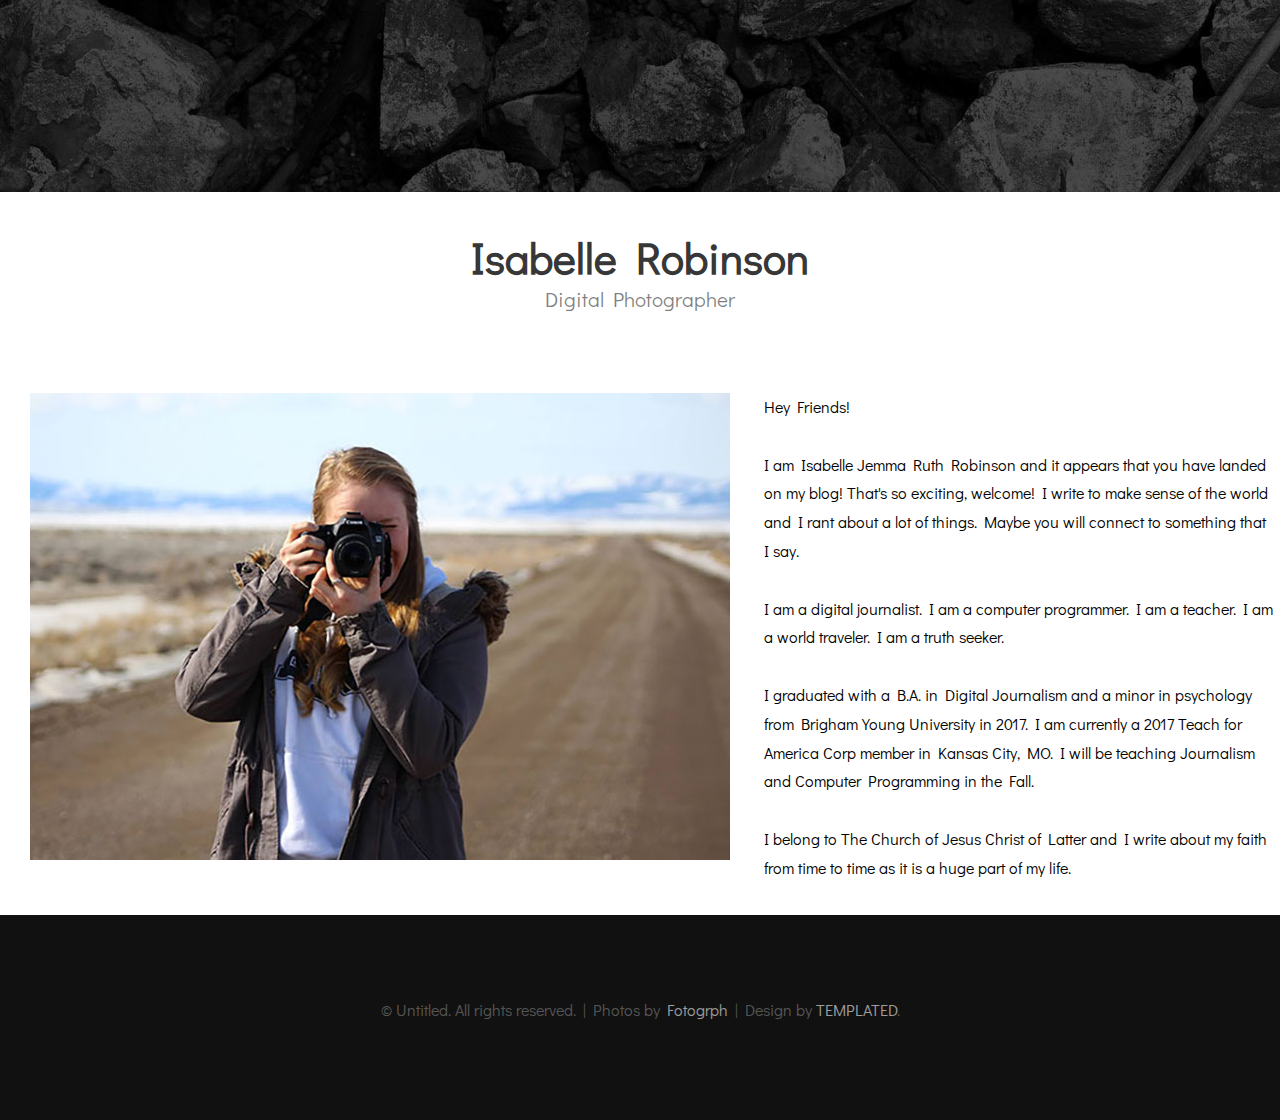
==== about_us.html @ c93dc363 "Create the About Me page" ====
<html xmlns="http://www.w3.org/1999/xhtml">
<head>
<meta http-equiv="Content-Type" content="text/html; charset=utf-8" />
<title></title>
<meta name="keywords" content="" />
<meta name="description" content="" />
<link href="http://fonts.googleapis.com/css?family=Didact+Gothic" rel="stylesheet" />
<link href="about_us.css" rel="stylesheet" type="text/css" media="all" />
<link href="fonts.css" rel="stylesheet" type="text/css" media="all" />

<!--[if IE 6]><link href="default_ie6.css" rel="stylesheet" type="text/css" /><![endif]-->

</head>
<body>
<div id="header-wrapper">
	<div id="header" class="container">
		<div id="logo">
			<h1><a href="#">KC Photog</a></h1>
		</div>
		<div id="menu">
			<ul>
				<li><a href="#" accesskey="1" title="">Homepage</a></li>
				<li><a href="#" accesskey="2" title="">Our Clients</a></li>
				<li class="active"><a href="#" accesskey="3" title="">About Me</a></li>
				<li><a href="#" accesskey="4" title="">Careers</a></li>
				<li><a href="#" accesskey="5" title="">Contact Us</a></li>
			</ul>
		</div>
	</div>
</div>
<div id="wrapper"> //wrapper gives the background the white color
	<div id="three-column" class="container">
		<div class="title">
			<h2>Isabelle Robinson</h2>
			<span class="byline">Digital Photographer</span>
		</div>
	</div>
</div>
<div id="wrapper" >
  <img class="intro-photo" src="./images/Profile-image.jpg" alt="photography selfie">
  <p class="personal"> Hey Friends! <br><br>
  I am Isabelle Jemma Ruth Robinson and it appears that you have landed on my blog! That's so exciting, welcome! I write to make sense of the world and I rant about a lot of things. Maybe you will connect to something that I say. <br><br>
  I am a digital journalist. I am a computer programmer. I am a teacher. I am a world traveler. I am a truth seeker.<br><br>
  I graduated with a B.A. in Digital Journalism and a minor in psychology from Brigham Young University in 2017. I am currently a 2017 Teach for America Corp member in Kansas City, MO. I will be teaching Journalism and Computer Programming in the Fall. <br><br>
  I belong to The Church of Jesus Christ of Latter and I write about my faith from time to time as it is a huge part of my life. <br> </p>
</div>

<div id="copyright" class="container">
	<p>&copy; Untitled. All rights reserved. | Photos by <a href="http://fotogrph.com/">Fotogrph</a> | Design by <a href="http://templated.co" rel="nofollow">TEMPLATED</a>.</p>
</div>
</body>
</html>
---- about_us.css ----
html, body
{
  height: 100%;
}

body
{
  margin: 0px;
  padding: 0px;
  background: #111111;
  font-family: 'Didact Gothic', sans-serif;
  font-size: 12pt;
  font-weight: 200;
  color: #FFF;
}


h1, h2, h3
{
  margin: 0;
  padding: 0;
}

p, ol, ul
{
  margin-top: 0;
}

ol, ul
{
  padding: 0;
  list-style: none;
}

p
{
  line-height: 180%;
}

strong
{
}

a
{
  color: #ee0000;
}

a:hover
{
  text-decoration: none;
}

.container
{
  overflow: hidden;
  margin: 0em auto;
  width: 1200px;
}

/*********************************************************************************/
/* Image Style                                                                   */
/*********************************************************************************/

.image
{
  display: inline-block;
}

.image img
{
  display: block;
  width: 100%;
}

.image-full
{
  display: block;
  width: 100%;
  margin: 0 0 2em 0;
}

.image-left
{
  float: left;
  margin: 0 2em 2em 0;
}

.image-centered
{
  display: block;
  margin: 0 0 2em 0;
}

.image-centered img
{
  margin: 0 auto;
  width: auto;
}

/*********************************************************************************/
/* List Styles                                                                   */
/*********************************************************************************/

ul.style1
{
}


/*********************************************************************************/
/* Social Icon Styles                                                            */
/*********************************************************************************/

ul.contact
{
  margin: 0;
  padding: 2em 0em 0em 0em;
  list-style: none;
}

ul.contact li
{
  display: inline-block;
  padding: 0em 0.30em;
  font-size: 1em;
}

ul.contact li span
{
  display: none;
  margin: 0;
  padding: 0;
}

ul.contact li a
{
  color: #FFF;
}

ul.contact li a:before
{
  display: inline-block;
  background: #3f3f3f;
  width: 40px;
  height: 40px;
  line-height: 40px;
  border-radius: 20px;
  text-align: center;
  color: #FFFFFF;
}

ul.contact li a.icon-twitter:before { background: #2DAAE4; }
ul.contact li a.icon-facebook:before { background: #39599F; }
ul.contact li a.icon-dribbble:before { background: #C4376B;	}
ul.contact li a.icon-tumblr:before { background: #31516A; }
ul.contact li a.icon-rss:before { background: #F2600B; }

/*********************************************************************************/
/* Button Style                                                                  */
/*********************************************************************************/

.button
{
  display: inline-block;
  padding: 1em 2em 1em 2em;
  letter-spacing: 0.10em;
  margin-top: 2em;
  padding: 1.40em 3em;
  border: 2px solid rgba(255,255,255,1);
  border-radius: 6px;
  text-decoration: none;
  font-weight: 700;
  font-size: 1em;
  color: #FFF;
}

.button-alt
{
  padding: 1em 2em;
  border-color: rgba(0,0,0,.8);
  color: rgba(0,0,0,.8);
}

/*********************************************************************************/
/* 4-column                                                                      */
/*********************************************************************************/

.box1,
.box2,
.box3,
.box4
{
  width: 235px;
}

.box1,
.box2,
.box3,
{
  float: left;
  margin-right: 20px;
}

.box4
{
  float: right;
}

/*********************************************************************************/
/* 3-column                                                                      */
/*********************************************************************************/

.boxA,
.boxB,
.boxC
{
  width: 384px;
}

.boxA,
.boxB
{
  float: left;
  margin-right: 20px;
}

.boxC
{
  float: right;
}

/*********************************************************************************/
/* 2-column                                                                      */
/*********************************************************************************/

.tbox1,
.tbox2
{
  width: 575px;
}

.tbox1
{
  float: left;
}

.tbox2
{
  float: right;
}


/*********************************************************************************/
/* Heading Titles                                                                */
/*********************************************************************************/

.title
{
  margin-bottom: 3em;
}

.title h2
{
  font-size: 2.7em;
}

.title .byline
{
  font-size: 1.3em;
  color: rgba(255,255,255,0.60);
}

/*********************************************************************************/
/* Header                                                                        */
/*********************************************************************************/

#wrapper
{
  position: relative;
  padding: 1em 0em 1em 0em;
  background: #FFF;
}

/*********************************************************************************/
/* Header                                                                        */
/*********************************************************************************/

#header-wrapper
{
  position: relative;
  padding: 5em 0em 5em 0em;
  background: #111111 url(images/header-bg.jpg) no-repeat center;
  background-size: cover;
}

#header
{
  position: relative;
  padding: 1em 0em;
}

.intro-photo {

  margin-left: 30px;
  display: inline-block;
}

.personal {
  color: black;
  text-align: left;
  display: inline-block;
  width: 40%;
  margin-left: 30px;
  vertical-align: top;
}
/*********************************************************************************/
/* Logo                                                                          */
/*********************************************************************************/

#logo
{
  position: absolute;
  top: 3.6em;
  left: 0;
}

#logo h1
{
  font-size: 2.6em;
  color: #79C255;
}

#logo a
{
  text-decoration: none;
  color: rgba(255,255,255,1);
}

/*********************************************************************************/
/* Menu                                                                          */
/*********************************************************************************/

#menu
{
  position: absolute;
  top: 4.5em;
  right: 0;
}

#menu ul
{
  display: inline-block;
}

#menu li
{
  display: block;
  float: left;
  text-align: center;
}

#menu li a, #menu li span
{
  padding: 1em 1.5em;
  letter-spacing: 1px;
  text-decoration: none;
  text-transform: uppercase;
  font-size: 0.8em;
  color: rgba(255,255,255,0.80);
}

#menu li:hover a, #menu li.active a, #menu li.active span
{
}

#menu .active a
{
  border: 2px solid rgba(255,255,255,1);
  border-radius: 6px;
  color: rgba(255,255,255,1);
}

#menu .icon
{
}

/*********************************************************************************/
/* Banner                                                                        */
/*********************************************************************************/

#banner
{
  padding-top: 10em;
  text-align: center;
}

#banner .title h2
{
  font-size: 4em;
}

#banner .title .byline
{
  font-size: 2em;
}

#banner .button
{
  margin-top: 2em;
  padding: 1.40em 3em;
  border: 2px solid rgba(255,255,255,1);
  border-radius: 6px;
  font-weight: 700;
  font-size: 1em;

}

/*********************************************************************************/
/* Page                                                                          */
/*********************************************************************************/

#page
{
}

/*********************************************************************************/
/* Content                                                                       */
/*********************************************************************************/

#content
{
}

/*********************************************************************************/
/* Sidebar                                                                       */
/*********************************************************************************/

#sidebar
{
}

/*********************************************************************************/
/* Footer                                                                        */
/*********************************************************************************/

#footer
{
}

/*********************************************************************************/
/* Copyright                                                                     */
/*********************************************************************************/

#copyright
{
  overflow: hidden;
  padding: 5em 0em;
  border-top: 1px solid rgba(0,0,0,0.08);
}

#copyright p
{
  text-align: center;
  font-size: 1em;
  color: rgba(255,255,255,0.3);
}

#copyright a
{
  text-decoration: none;
  color: rgba(255,255,255,0.6);
}


/*********************************************************************************/
/* Welcome                                                                       */
/*********************************************************************************/

#welcome
{
  position: relative;
  padding: 7em 0em 7em 0em;
  background: #111111 url(images/header-bg.png) no-repeat center;
  background-size: cover;
  text-align: center;
}

#welcome .container
{
  width: 1000px;
  padding: 0px 100px;
  color: rgba(255,255,255,0.8);
}

#welcome a
{
  color: rgba(255,255,255,1);
}


/*********************************************************************************/
/* Extra                                                                         */
/*********************************************************************************/

#three-column
{
  text-align: center;
  color: rgba(0,0,0,0.6);
}

#three-column .fa
{
  display: block;
  padding: 1em 0em;
  color: rgba(0,0,0,1);
  font-size: 2em;
}

#three-column .title h2
{
  font-weight: bold;
  color: rgba(0,0,0,0.8);
}

#three-column .title .byline
{
  text-align: center;
  color: rgba(0,0,0,.5);
}
---- fonts.css ----
@charset 'UTF-8';

@font-face{font-family:'FontAwesome';src:url('font/fontawesome-webfont.eot?v=4.0.1');src:url('font/fontawesome-webfont.eot?#iefix&v=4.0.1') format('embedded-opentype'),url('font/fontawesome-webfont.woff?v=4.0.1') format('woff'),url('font/fontawesome-webfont.ttf?v=4.0.1') format('truetype'),url('font/fontawesome-webfont.svg?v=4.0.1#fontawesomeregular') format('svg');font-weight:normal;font-style:normal}

/*********************************************************************************/
/* Icons                                                                         */
/* Powered by Font Awesome by Dave Gandy | http://fontawesome.io                 */
/* Licensed under the SIL OFL 1.1 (font), MIT (CSS)                              */
/*********************************************************************************/

	.fa
	{
		text-decoration: none;
	}

		.fa:before
		{
			display:inline-block;
			font-family: FontAwesome;
			font-size: 1.25em;
			text-decoration: none;
			font-style: normal;
			font-weight: normal;
			line-height: 1;
			-webkit-font-smoothing:antialiased;
			-moz-osx-font-smoothing:grayscale;
		}

		.fa-lg{font-size:1.3333333333333333em;line-height:.75em;vertical-align:-15%}
		.fa-2x{font-size:2em}
		.fa-3x{font-size:3em}
		.fa-4x{font-size:4em}
		.fa-5x{font-size:5em}
		.fa-fw{width:1.2857142857142858em;text-align:center}
		.fa-ul{padding-left:0;margin-left:2.142857142857143em;list-style-type:none}.fa-ul>li{position:relative}
		.fa-li{position:absolute;left:-2.142857142857143em;width:2.142857142857143em;top:.14285714285714285em;text-align:center}.fa-li.fa-lg{left:-1.8571428571428572em}
		.fa-border{padding:.2em .25em .15em;border:solid .08em #eee;border-radius:.1em}
		.pull-right{float:right}
		.pull-left{float:left}
		.fa.pull-left{margin-right:.3em}
		.fa.pull-right{margin-left:.3em}
		.fa-spin{-webkit-animation:spin 2s infinite linear;-moz-animation:spin 2s infinite linear;-o-animation:spin 2s infinite linear;animation:spin 2s infinite linear}
		@-moz-keyframes spin{0%{-moz-transform:rotate(0deg)} 100%{-moz-transform:rotate(359deg)}}@-webkit-keyframes spin{0%{-webkit-transform:rotate(0deg)} 100%{-webkit-transform:rotate(359deg)}}@-o-keyframes spin{0%{-o-transform:rotate(0deg)} 100%{-o-transform:rotate(359deg)}}@-ms-keyframes spin{0%{-ms-transform:rotate(0deg)} 100%{-ms-transform:rotate(359deg)}}@keyframes spin{0%{transform:rotate(0deg)} 100%{transform:rotate(359deg)}}.fa-rotate-90{filter:progid:DXImageTransform.Microsoft.BasicImage(rotation=1);-webkit-transform:rotate(90deg);-moz-transform:rotate(90deg);-ms-transform:rotate(90deg);-o-transform:rotate(90deg);transform:rotate(90deg)}
		.fa-rotate-180{filter:progid:DXImageTransform.Microsoft.BasicImage(rotation=2);-webkit-transform:rotate(180deg);-moz-transform:rotate(180deg);-ms-transform:rotate(180deg);-o-transform:rotate(180deg);transform:rotate(180deg)}
		.fa-rotate-270{filter:progid:DXImageTransform.Microsoft.BasicImage(rotation=3);-webkit-transform:rotate(270deg);-moz-transform:rotate(270deg);-ms-transform:rotate(270deg);-o-transform:rotate(270deg);transform:rotate(270deg)}
		.fa-flip-horizontal{filter:progid:DXImageTransform.Microsoft.BasicImage(rotation=0, mirror=1);-webkit-transform:scale(-1, 1);-moz-transform:scale(-1, 1);-ms-transform:scale(-1, 1);-o-transform:scale(-1, 1);transform:scale(-1, 1)}
		.fa-flip-vertical{filter:progid:DXImageTransform.Microsoft.BasicImage(rotation=2, mirror=1);-webkit-transform:scale(1, -1);-moz-transform:scale(1, -1);-ms-transform:scale(1, -1);-o-transform:scale(1, -1);transform:scale(1, -1)}
		.fa-stack{position:relative;display:inline-block;width:2em;height:2em;line-height:2em;vertical-align:middle}
		.fa-stack-1x,.fa-stack-2x{position:absolute;left:0;width:100%;text-align:center}
		.fa-stack-1x{line-height:inherit}
		.fa-stack-2x{font-size:2em}
		.fa-inverse{color:#fff}
		.fa-glass:before{content:"\f000"}
		.fa-music:before{content:"\f001"}
		.fa-search:before{content:"\f002"}
		.fa-envelope-o:before{content:"\f003"}
		.fa-heart:before{content:"\f004"}
		.fa-star:before{content:"\f005"}
		.fa-star-o:before{content:"\f006"}
		.fa-user:before{content:"\f007"}
		.fa-film:before{content:"\f008"}
		.fa-th-large:before{content:"\f009"}
		.fa-th:before{content:"\f00a"}
		.fa-th-list:before{content:"\f00b"}
		.fa-check:before{content:"\f00c"}
		.fa-times:before{content:"\f00d"}
		.fa-search-plus:before{content:"\f00e"}
		.fa-search-minus:before{content:"\f010"}
		.fa-power-off:before{content:"\f011"}
		.fa-signal:before{content:"\f012"}
		.fa-gear:before,.fa-cog:before{content:"\f013"}
		.fa-trash-o:before{content:"\f014"}
		.fa-home:before{content:"\f015"}
		.fa-file-o:before{content:"\f016"}
		.fa-clock-o:before{content:"\f017"}
		.fa-road:before{content:"\f018"}
		.fa-download:before{content:"\f019"}
		.fa-arrow-circle-o-down:before{content:"\f01a"}
		.fa-arrow-circle-o-up:before{content:"\f01b"}
		.fa-inbox:before{content:"\f01c"}
		.fa-play-circle-o:before{content:"\f01d"}
		.fa-rotate-right:before,.fa-repeat:before{content:"\f01e"}
		.fa-refresh:before{content:"\f021"}
		.fa-list-alt:before{content:"\f022"}
		.fa-lock:before{content:"\f023"}
		.fa-flag:before{content:"\f024"}
		.fa-headphones:before{content:"\f025"}
		.fa-volume-off:before{content:"\f026"}
		.fa-volume-down:before{content:"\f027"}
		.fa-volume-up:before{content:"\f028"}
		.fa-qrcode:before{content:"\f029"}
		.fa-barcode:before{content:"\f02a"}
		.fa-tag:before{content:"\f02b"}
		.fa-tags:before{content:"\f02c"}
		.fa-book:before{content:"\f02d"}
		.fa-bookmark:before{content:"\f02e"}
		.fa-print:before{content:"\f02f"}
		.fa-camera:before{content:"\f030"}
		.fa-font:before{content:"\f031"}
		.fa-bold:before{content:"\f032"}
		.fa-italic:before{content:"\f033"}
		.fa-text-height:before{content:"\f034"}
		.fa-text-width:before{content:"\f035"}
		.fa-align-left:before{content:"\f036"}
		.fa-align-center:before{content:"\f037"}
		.fa-align-right:before{content:"\f038"}
		.fa-align-justify:before{content:"\f039"}
		.fa-list:before{content:"\f03a"}
		.fa-dedent:before,.fa-outdent:before{content:"\f03b"}
		.fa-indent:before{content:"\f03c"}
		.fa-video-camera:before{content:"\f03d"}
		.fa-picture-o:before{content:"\f03e"}
		.fa-pencil:before{content:"\f040"}
		.fa-map-marker:before{content:"\f041"}
		.fa-adjust:before{content:"\f042"}
		.fa-tint:before{content:"\f043"}
		.fa-edit:before,.fa-pencil-square-o:before{content:"\f044"}
		.fa-share-square-o:before{content:"\f045"}
		.fa-check-square-o:before{content:"\f046"}
		.fa-move:before{content:"\f047"}
		.fa-step-backward:before{content:"\f048"}
		.fa-fast-backward:before{content:"\f049"}
		.fa-backward:before{content:"\f04a"}
		.fa-play:before{content:"\f04b"}
		.fa-pause:before{content:"\f04c"}
		.fa-stop:before{content:"\f04d"}
		.fa-forward:before{content:"\f04e"}
		.fa-fast-forward:before{content:"\f050"}
		.fa-step-forward:before{content:"\f051"}
		.fa-eject:before{content:"\f052"}
		.fa-chevron-left:before{content:"\f053"}
		.fa-chevron-right:before{content:"\f054"}
		.fa-plus-circle:before{content:"\f055"}
		.fa-minus-circle:before{content:"\f056"}
		.fa-times-circle:before{content:"\f057"}
		.fa-check-circle:before{content:"\f058"}
		.fa-question-circle:before{content:"\f059"}
		.fa-info-circle:before{content:"\f05a"}
		.fa-crosshairs:before{content:"\f05b"}
		.fa-times-circle-o:before{content:"\f05c"}
		.fa-check-circle-o:before{content:"\f05d"}
		.fa-ban:before{content:"\f05e"}
		.fa-arrow-left:before{content:"\f060"}
		.fa-arrow-right:before{content:"\f061"}
		.fa-arrow-up:before{content:"\f062"}
		.fa-arrow-down:before{content:"\f063"}
		.fa-mail-forward:before,.fa-share:before{content:"\f064"}
		.fa-resize-full:before{content:"\f065"}
		.fa-resize-small:before{content:"\f066"}
		.fa-plus:before{content:"\f067"}
		.fa-minus:before{content:"\f068"}
		.fa-asterisk:before{content:"\f069"}
		.fa-exclamation-circle:before{content:"\f06a"}
		.fa-gift:before{content:"\f06b"}
		.fa-leaf:before{content:"\f06c"}
		.fa-fire:before{content:"\f06d"}
		.fa-eye:before{content:"\f06e"}
		.fa-eye-slash:before{content:"\f070"}
		.fa-warning:before,.fa-exclamation-triangle:before{content:"\f071"}
		.fa-plane:before{content:"\f072"}
		.fa-calendar:before{content:"\f073"}
		.fa-random:before{content:"\f074"}
		.fa-comment:before{content:"\f075"}
		.fa-magnet:before{content:"\f076"}
		.fa-chevron-up:before{content:"\f077"}
		.fa-chevron-down:before{content:"\f078"}
		.fa-retweet:before{content:"\f079"}
		.fa-shopping-cart:before{content:"\f07a"}
		.fa-folder:before{content:"\f07b"}
		.fa-folder-open:before{content:"\f07c"}
		.fa-resize-vertical:before{content:"\f07d"}
		.fa-resize-horizontal:before{content:"\f07e"}
		.fa-bar-chart-o:before{content:"\f080"}
		.fa-twitter-square:before{content:"\f081"}
		.fa-facebook-square:before{content:"\f082"}
		.fa-camera-retro:before{content:"\f083"}
		.fa-key:before{content:"\f084"}
		.fa-gears:before,.fa-cogs:before{content:"\f085"}
		.fa-comments:before{content:"\f086"}
		.fa-thumbs-o-up:before{content:"\f087"}
		.fa-thumbs-o-down:before{content:"\f088"}
		.fa-star-half:before{content:"\f089"}
		.fa-heart-o:before{content:"\f08a"}
		.fa-sign-out:before{content:"\f08b"}
		.fa-linkedin-square:before{content:"\f08c"}
		.fa-thumb-tack:before{content:"\f08d"}
		.fa-external-link:before{content:"\f08e"}
		.fa-sign-in:before{content:"\f090"}
		.fa-trophy:before{content:"\f091"}
		.fa-github-square:before{content:"\f092"}
		.fa-upload:before{content:"\f093"}
		.fa-lemon-o:before{content:"\f094"}
		.fa-phone:before{content:"\f095"}
		.fa-square-o:before{content:"\f096"}
		.fa-bookmark-o:before{content:"\f097"}
		.fa-phone-square:before{content:"\f098"}
		.fa-twitter:before{content:"\f099"}
		.fa-facebook:before{content:"\f09a"}
		.fa-github:before{content:"\f09b"}
		.fa-unlock:before{content:"\f09c"}
		.fa-credit-card:before{content:"\f09d"}
		.fa-rss:before{content:"\f09e"}
		.fa-hdd-o:before{content:"\f0a0"}
		.fa-bullhorn:before{content:"\f0a1"}
		.fa-bell:before{content:"\f0f3"}
		.fa-certificate:before{content:"\f0a3"}
		.fa-hand-o-right:before{content:"\f0a4"}
		.fa-hand-o-left:before{content:"\f0a5"}
		.fa-hand-o-up:before{content:"\f0a6"}
		.fa-hand-o-down:before{content:"\f0a7"}
		.fa-arrow-circle-left:before{content:"\f0a8"}
		.fa-arrow-circle-right:before{content:"\f0a9"}
		.fa-arrow-circle-up:before{content:"\f0aa"}
		.fa-arrow-circle-down:before{content:"\f0ab"}
		.fa-globe:before{content:"\f0ac"}
		.fa-wrench:before{content:"\f0ad"}
		.fa-tasks:before{content:"\f0ae"}
		.fa-filter:before{content:"\f0b0"}
		.fa-briefcase:before{content:"\f0b1"}
		.fa-fullscreen:before{content:"\f0b2"}
		.fa-group:before{content:"\f0c0"}
		.fa-chain:before,.fa-link:before{content:"\f0c1"}
		.fa-cloud:before{content:"\f0c2"}
		.fa-flask:before{content:"\f0c3"}
		.fa-cut:before,.fa-scissors:before{content:"\f0c4"}
		.fa-copy:before,.fa-files-o:before{content:"\f0c5"}
		.fa-paperclip:before{content:"\f0c6"}
		.fa-save:before,.fa-floppy-o:before{content:"\f0c7"}
		.fa-square:before{content:"\f0c8"}
		.fa-reorder:before{content:"\f0c9"}
		.fa-list-ul:before{content:"\f0ca"}
		.fa-list-ol:before{content:"\f0cb"}
		.fa-strikethrough:before{content:"\f0cc"}
		.fa-underline:before{content:"\f0cd"}
		.fa-table:before{content:"\f0ce"}
		.fa-magic:before{content:"\f0d0"}
		.fa-truck:before{content:"\f0d1"}
		.fa-pinterest:before{content:"\f0d2"}
		.fa-pinterest-square:before{content:"\f0d3"}
		.fa-google-plus-square:before{content:"\f0d4"}
		.fa-google-plus:before{content:"\f0d5"}
		.fa-money:before{content:"\f0d6"}
		.fa-caret-down:before{content:"\f0d7"}
		.fa-caret-up:before{content:"\f0d8"}
		.fa-caret-left:before{content:"\f0d9"}
		.fa-caret-right:before{content:"\f0da"}
		.fa-columns:before{content:"\f0db"}
		.fa-unsorted:before,.fa-sort:before{content:"\f0dc"}
		.fa-sort-down:before,.fa-sort-asc:before{content:"\f0dd"}
		.fa-sort-up:before,.fa-sort-desc:before{content:"\f0de"}
		.fa-envelope:before{content:"\f0e0"}
		.fa-linkedin:before{content:"\f0e1"}
		.fa-rotate-left:before,.fa-undo:before{content:"\f0e2"}
		.fa-legal:before,.fa-gavel:before{content:"\f0e3"}
		.fa-dashboard:before,.fa-tachometer:before{content:"\f0e4"}
		.fa-comment-o:before{content:"\f0e5"}
		.fa-comments-o:before{content:"\f0e6"}
		.fa-flash:before,.fa-bolt:before{content:"\f0e7"}
		.fa-sitemap:before{content:"\f0e8"}
		.fa-umbrella:before{content:"\f0e9"}
		.fa-paste:before,.fa-clipboard:before{content:"\f0ea"}
		.fa-lightbulb-o:before{content:"\f0eb"}
		.fa-exchange:before{content:"\f0ec"}
		.fa-cloud-download:before{content:"\f0ed"}
		.fa-cloud-upload:before{content:"\f0ee"}
		.fa-user-md:before{content:"\f0f0"}
		.fa-stethoscope:before{content:"\f0f1"}
		.fa-suitcase:before{content:"\f0f2"}
		.fa-bell-o:before{content:"\f0a2"}
		.fa-coffee:before{content:"\f0f4"}
		.fa-cutlery:before{content:"\f0f5"}
		.fa-file-text-o:before{content:"\f0f6"}
		.fa-building:before{content:"\f0f7"}
		.fa-hospital:before{content:"\f0f8"}
		.fa-ambulance:before{content:"\f0f9"}
		.fa-medkit:before{content:"\f0fa"}
		.fa-fighter-jet:before{content:"\f0fb"}
		.fa-beer:before{content:"\f0fc"}
		.fa-h-square:before{content:"\f0fd"}
		.fa-plus-square:before{content:"\f0fe"}
		.fa-angle-double-left:before{content:"\f100"}
		.fa-angle-double-right:before{content:"\f101"}
		.fa-angle-double-up:before{content:"\f102"}
		.fa-angle-double-down:before{content:"\f103"}
		.fa-angle-left:before{content:"\f104"}
		.fa-angle-right:before{content:"\f105"}
		.fa-angle-up:before{content:"\f106"}
		.fa-angle-down:before{content:"\f107"}
		.fa-desktop:before{content:"\f108"}
		.fa-laptop:before{content:"\f109"}
		.fa-tablet:before{content:"\f10a"}
		.fa-mobile-phone:before,.fa-mobile:before{content:"\f10b"}
		.fa-circle-o:before{content:"\f10c"}
		.fa-quote-left:before{content:"\f10d"}
		.fa-quote-right:before{content:"\f10e"}
		.fa-spinner:before{content:"\f110"}
		.fa-circle:before{content:"\f111"}
		.fa-mail-reply:before,.fa-reply:before{content:"\f112"}
		.fa-github-alt:before{content:"\f113"}
		.fa-folder-o:before{content:"\f114"}
		.fa-folder-open-o:before{content:"\f115"}
		.fa-expand-o:before{content:"\f116"}
		.fa-collapse-o:before{content:"\f117"}
		.fa-smile-o:before{content:"\f118"}
		.fa-frown-o:before{content:"\f119"}
		.fa-meh-o:before{content:"\f11a"}
		.fa-gamepad:before{content:"\f11b"}
		.fa-keyboard-o:before{content:"\f11c"}
		.fa-flag-o:before{content:"\f11d"}
		.fa-flag-checkered:before{content:"\f11e"}
		.fa-terminal:before{content:"\f120"}
		.fa-code:before{content:"\f121"}
		.fa-reply-all:before{content:"\f122"}
		.fa-mail-reply-all:before{content:"\f122"}
		.fa-star-half-empty:before,.fa-star-half-full:before,.fa-star-half-o:before{content:"\f123"}
		.fa-location-arrow:before{content:"\f124"}
		.fa-crop:before{content:"\f125"}
		.fa-code-fork:before{content:"\f126"}
		.fa-unlink:before,.fa-chain-broken:before{content:"\f127"}
		.fa-question:before{content:"\f128"}
		.fa-info:before{content:"\f129"}
		.fa-exclamation:before{content:"\f12a"}
		.fa-superscript:before{content:"\f12b"}
		.fa-subscript:before{content:"\f12c"}
		.fa-eraser:before{content:"\f12d"}
		.fa-puzzle-piece:before{content:"\f12e"}
		.fa-microphone:before{content:"\f130"}
		.fa-microphone-slash:before{content:"\f131"}
		.fa-shield:before{content:"\f132"}
		.fa-calendar-o:before{content:"\f133"}
		.fa-fire-extinguisher:before{content:"\f134"}
		.fa-rocket:before{content:"\f135"}
		.fa-maxcdn:before{content:"\f136"}
		.fa-chevron-circle-left:before{content:"\f137"}
		.fa-chevron-circle-right:before{content:"\f138"}
		.fa-chevron-circle-up:before{content:"\f139"}
		.fa-chevron-circle-down:before{content:"\f13a"}
		.fa-html5:before{content:"\f13b"}
		.fa-css3:before{content:"\f13c"}
		.fa-anchor:before{content:"\f13d"}
		.fa-unlock-o:before{content:"\f13e"}
		.fa-bullseye:before{content:"\f140"}
		.fa-ellipsis-horizontal:before{content:"\f141"}
		.fa-ellipsis-vertical:before{content:"\f142"}
		.fa-rss-square:before{content:"\f143"}
		.fa-play-circle:before{content:"\f144"}
		.fa-ticket:before{content:"\f145"}
		.fa-minus-square:before{content:"\f146"}
		.fa-minus-square-o:before{content:"\f147"}
		.fa-level-up:before{content:"\f148"}
		.fa-level-down:before{content:"\f149"}
		.fa-check-square:before{content:"\f14a"}
		.fa-pencil-square:before{content:"\f14b"}
		.fa-external-link-square:before{content:"\f14c"}
		.fa-share-square:before{content:"\f14d"}
		.fa-compass:before{content:"\f14e"}
		.fa-toggle-down:before,.fa-caret-square-o-down:before{content:"\f150"}
		.fa-toggle-up:before,.fa-caret-square-o-up:before{content:"\f151"}
		.fa-toggle-right:before,.fa-caret-square-o-right:before{content:"\f152"}
		.fa-euro:before,.fa-eur:before{content:"\f153"}
		.fa-gbp:before{content:"\f154"}
		.fa-dollar:before,.fa-usd:before{content:"\f155"}
		.fa-rupee:before,.fa-inr:before{content:"\f156"}
		.fa-cny:before,.fa-rmb:before,.fa-yen:before,.fa-jpy:before{content:"\f157"}
		.fa-ruble:before,.fa-rouble:before,.fa-rub:before{content:"\f158"}
		.fa-won:before,.fa-krw:before{content:"\f159"}
		.fa-bitcoin:before,.fa-btc:before{content:"\f15a"}
		.fa-file:before{content:"\f15b"}
		.fa-file-text:before{content:"\f15c"}
		.fa-sort-alpha-asc:before{content:"\f15d"}
		.fa-sort-alpha-desc:before{content:"\f15e"}
		.fa-sort-amount-asc:before{content:"\f160"}
		.fa-sort-amount-desc:before{content:"\f161"}
		.fa-sort-numeric-asc:before{content:"\f162"}
		.fa-sort-numeric-desc:before{content:"\f163"}
		.fa-thumbs-up:before{content:"\f164"}
		.fa-thumbs-down:before{content:"\f165"}
		.fa-youtube-square:before{content:"\f166"}
		.fa-youtube:before{content:"\f167"}
		.fa-xing:before{content:"\f168"}
		.fa-xing-square:before{content:"\f169"}
		.fa-youtube-play:before{content:"\f16a"}
		.fa-dropbox:before{content:"\f16b"}
		.fa-stack-overflow:before{content:"\f16c"}
		.fa-instagram:before{content:"\f16d"}
		.fa-flickr:before{content:"\f16e"}
		.fa-adn:before{content:"\f170"}
		.fa-bitbucket:before{content:"\f171"}
		.fa-bitbucket-square:before{content:"\f172"}
		.fa-tumblr:before{content:"\f173"}
		.fa-tumblr-square:before{content:"\f174"}
		.fa-long-arrow-down:before{content:"\f175"}
		.fa-long-arrow-up:before{content:"\f176"}
		.fa-long-arrow-left:before{content:"\f177"}
		.fa-long-arrow-right:before{content:"\f178"}
		.fa-apple:before{content:"\f179"}
		.fa-windows:before{content:"\f17a"}
		.fa-android:before{content:"\f17b"}
		.fa-linux:before{content:"\f17c"}
		.fa-dribbble:before{content:"\f17d"}
		.fa-skype:before{content:"\f17e"}
		.fa-foursquare:before{content:"\f180"}
		.fa-trello:before{content:"\f181"}
		.fa-female:before{content:"\f182"}
		.fa-male:before{content:"\f183"}
		.fa-gittip:before{content:"\f184"}
		.fa-sun-o:before{content:"\f185"}
		.fa-moon-o:before{content:"\f186"}
		.fa-archive:before{content:"\f187"}
		.fa-bug:before{content:"\f188"}
		.fa-vk:before{content:"\f189"}
		.fa-weibo:before{content:"\f18a"}
		.fa-renren:before{content:"\f18b"}
		.fa-pagelines:before{content:"\f18c"}
		.fa-stack-exchange:before{content:"\f18d"}
		.fa-arrow-circle-o-right:before{content:"\f18e"}
		.fa-arrow-circle-o-left:before{content:"\f190"}
		.fa-toggle-left:before,.fa-caret-square-o-left:before{content:"\f191"}
		.fa-dot-circle-o:before{content:"\f192"}
		.fa-wheelchair:before{content:"\f193"}
		.fa-vimeo-square:before{content:"\f194"}
		.fa-turkish-lira:before,.fa-try:before{content:"\f195"}
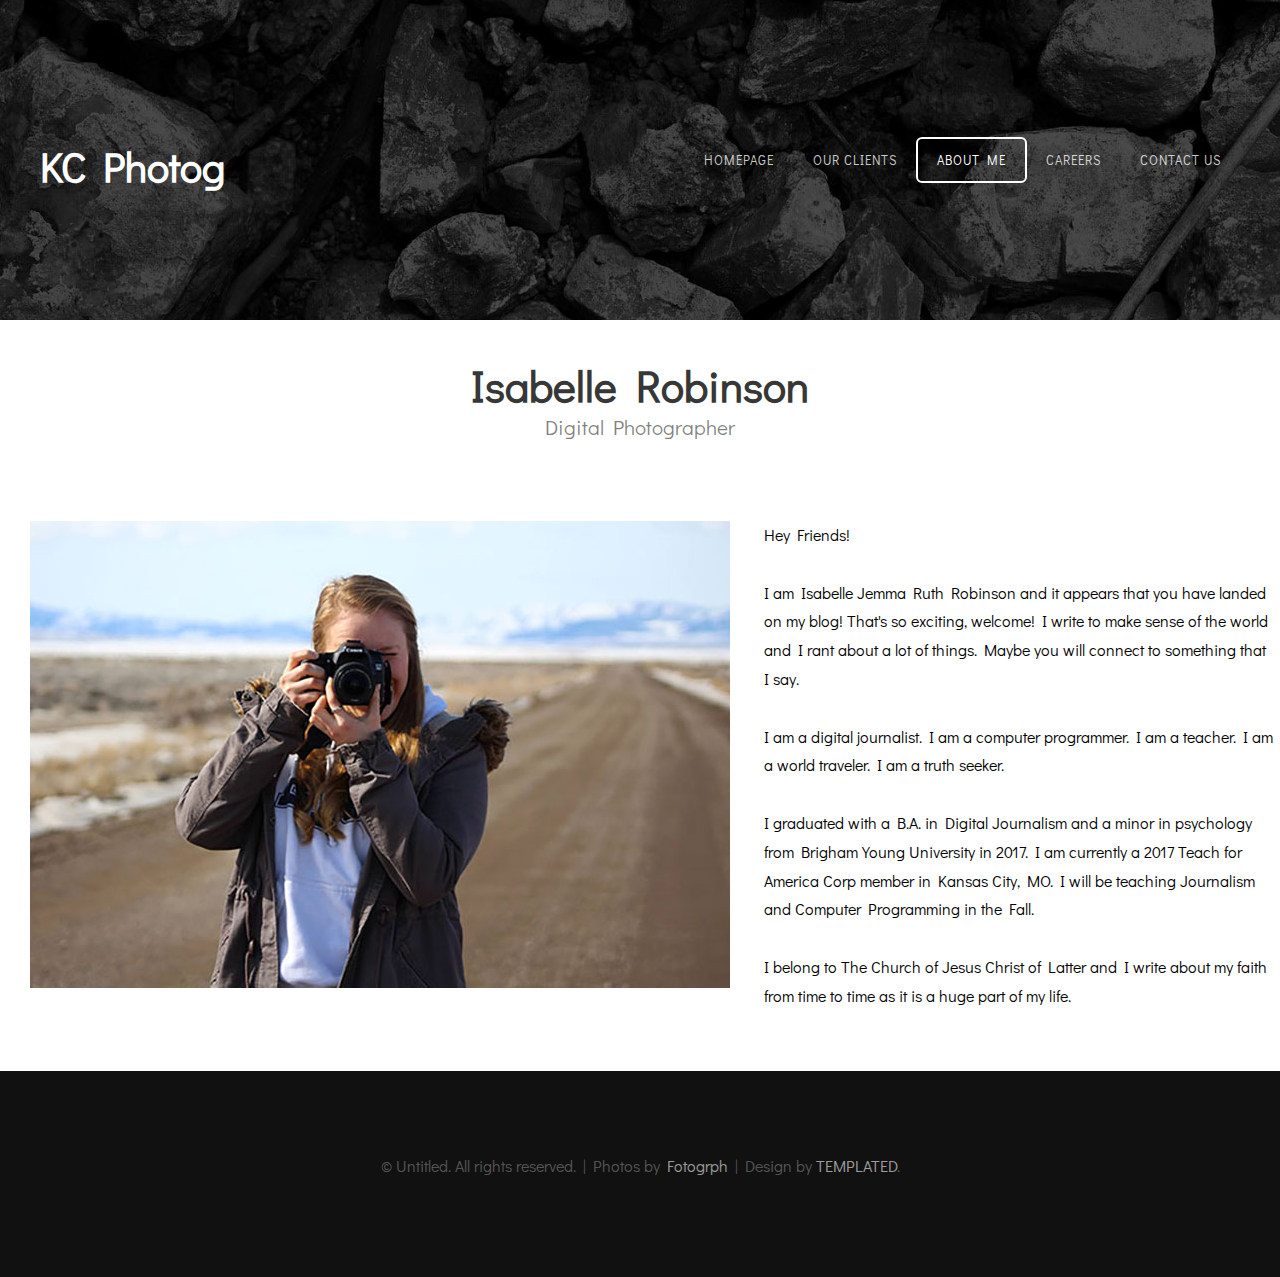
==== commit 2f8dbdf7: "Create the About Me page" ====
--- a/about_us.html
+++ b/about_us.html
@@ -42,7 +42,7 @@
   I am Isabelle Jemma Ruth Robinson and it appears that you have landed on my blog! That's so exciting, welcome! I write to make sense of the world and I rant about a lot of things. Maybe you will connect to something that I say. <br><br>
   I am a digital journalist. I am a computer programmer. I am a teacher. I am a world traveler. I am a truth seeker.<br><br>
   I graduated with a B.A. in Digital Journalism and a minor in psychology from Brigham Young University in 2017. I am currently a 2017 Teach for America Corp member in Kansas City, MO. I will be teaching Journalism and Computer Programming in the Fall. <br><br>
-  I belong to The Church of Jesus Christ of Latter and I write about my faith from time to time as it is a huge part of my life. <br> </p>
+  I belong to The Church of Jesus Christ of Latter and I write about my faith from time to time as it is a huge part of my life. <br><br> </p>
 </div>
 
 <div id="copyright" class="container">
--- a/about_us.css
+++ b/about_us.css
@@ -296,7 +296,7 @@
 #header
 {
   position: relative;
-  padding: 1em 0em;
+  padding: 5em 0em;
 }
 
 .intro-photo {
